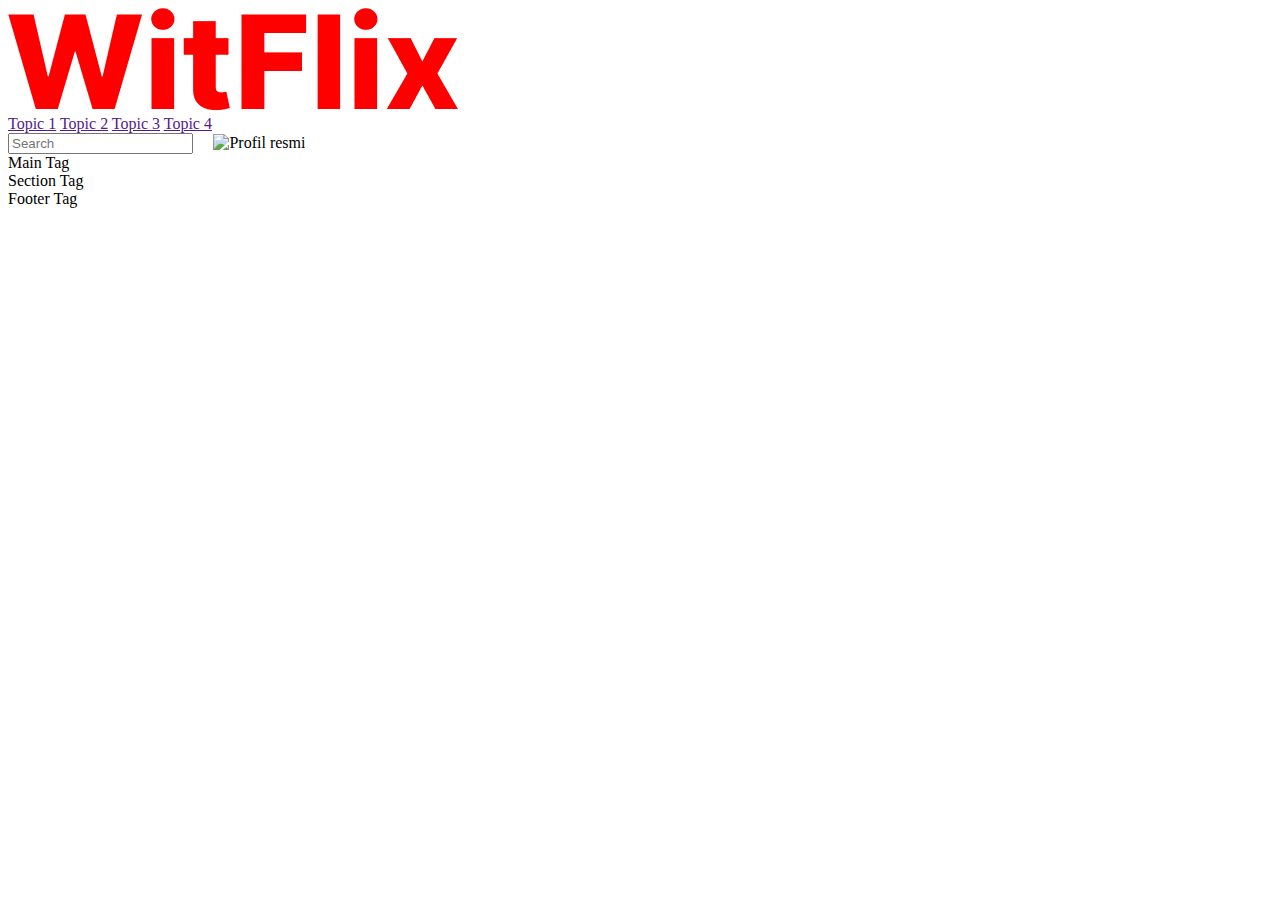
==== index.html @ 504824b6 "Initial commit" ====
<!DOCTYPE html>
<html lang="en">
<head>
    <meta charset="UTF-8">
    <meta name="viewport" content="width=device-width, initial-scale=1.0">
    <title>WitFlix</title>
    <link rel="stylesheet" href="./src/css/style.css">
   <link rel="stylesheet" href="./src/css/all.min.css">
</head>
<body>
    <div id="wrap">
<header>
    <img src="./src/images/WitFlix.png" alt="WitFlix Logo" class="logo">
    <nav>
        <a href="">Topic 1</a>
        <a href="">Topic 2</a>
        <a href="">Topic 3</a>
        <a href="">Topic 4</a>
    </nav>
    <div class="search"></div>
    <input type="text" placeholder="Search">
    <i class="fa-solid fa-bell"></i>
    <img src="" alt="Profil resmi" class=""profile>
    </div>
</header>
<main>Main Tag</main>
<section>Section Tag</section>
<footer>Footer Tag</footer>
    </div>

</body>
</html>
---- src/css/style.css ----
body {
    
}
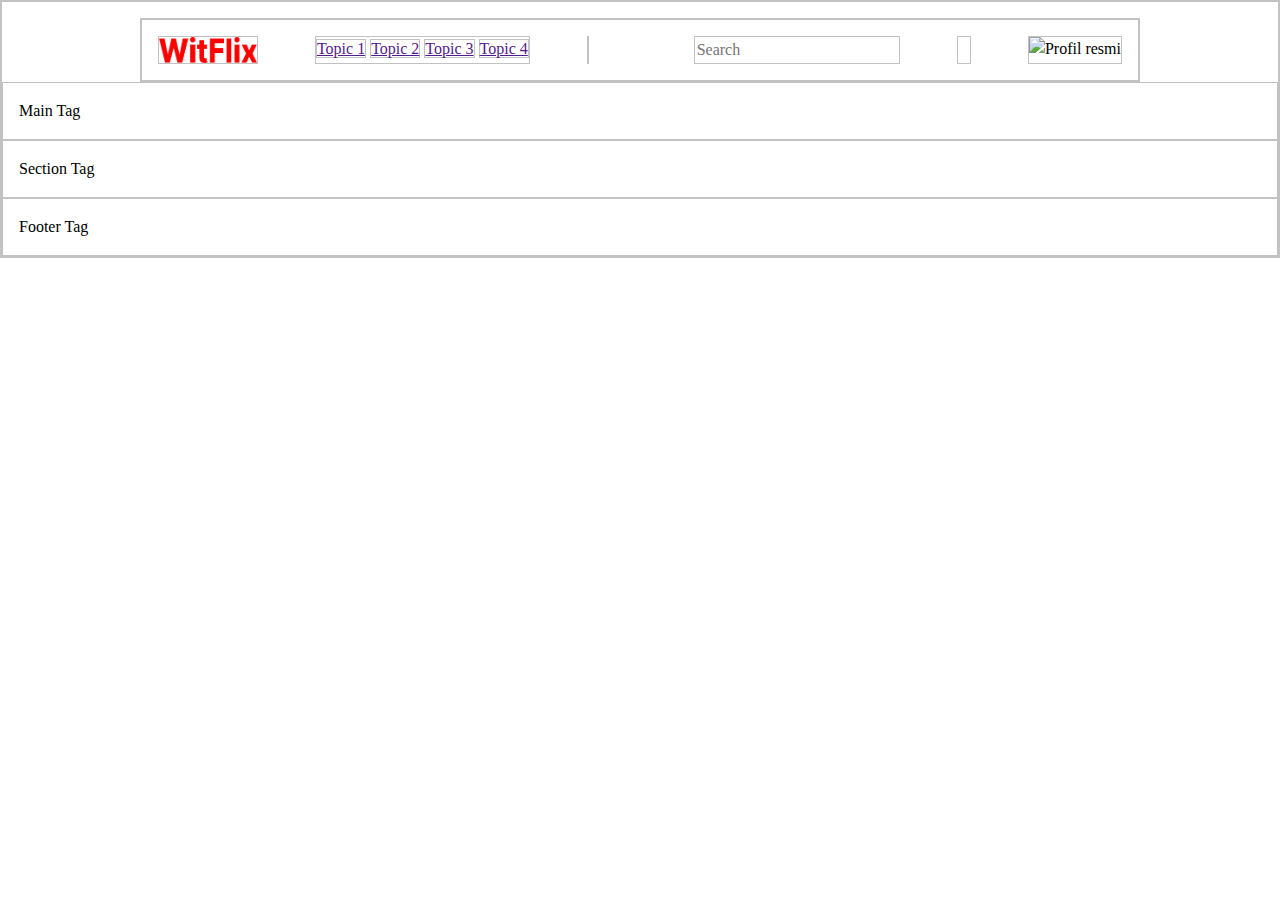
==== commit f700ac41: "Header ve css'in bir kısmı tamam, reset.css eklendi" ====
--- a/index.html
+++ b/index.html
@@ -4,6 +4,7 @@
     <meta charset="UTF-8">
     <meta name="viewport" content="width=device-width, initial-scale=1.0">
     <title>WitFlix</title>
+    <link rel="stylesheet" href="./src/css/reset.css">
     <link rel="stylesheet" href="./src/css/style.css">
    <link rel="stylesheet" href="./src/css/all.min.css">
 </head>
--- a/src/css/style.css
+++ b/src/css/style.css
@@ -1,3 +1,34 @@
+*{
+    border: 1px solid #c2c2c2;
+}
 body {
     
+}
+
+header, main, section, footer{
+    padding: 1rem;
+}
+
+#wrap{
+    max-width: 1000px;
+    margin: 0 auto;
+    margin-top: 1rem;
+    display: flex;
+    flex-direction: column;
+    row-gap: 2rem;
+}
+
+header {
+    display: flex;
+    justify-content: space-between;
+    padding: 1rem;
+}
+
+header .logo{
+    max-width: 100px;
+    height: auto;
+}
+
+header .search{
+    margin-right: 3rem;
 }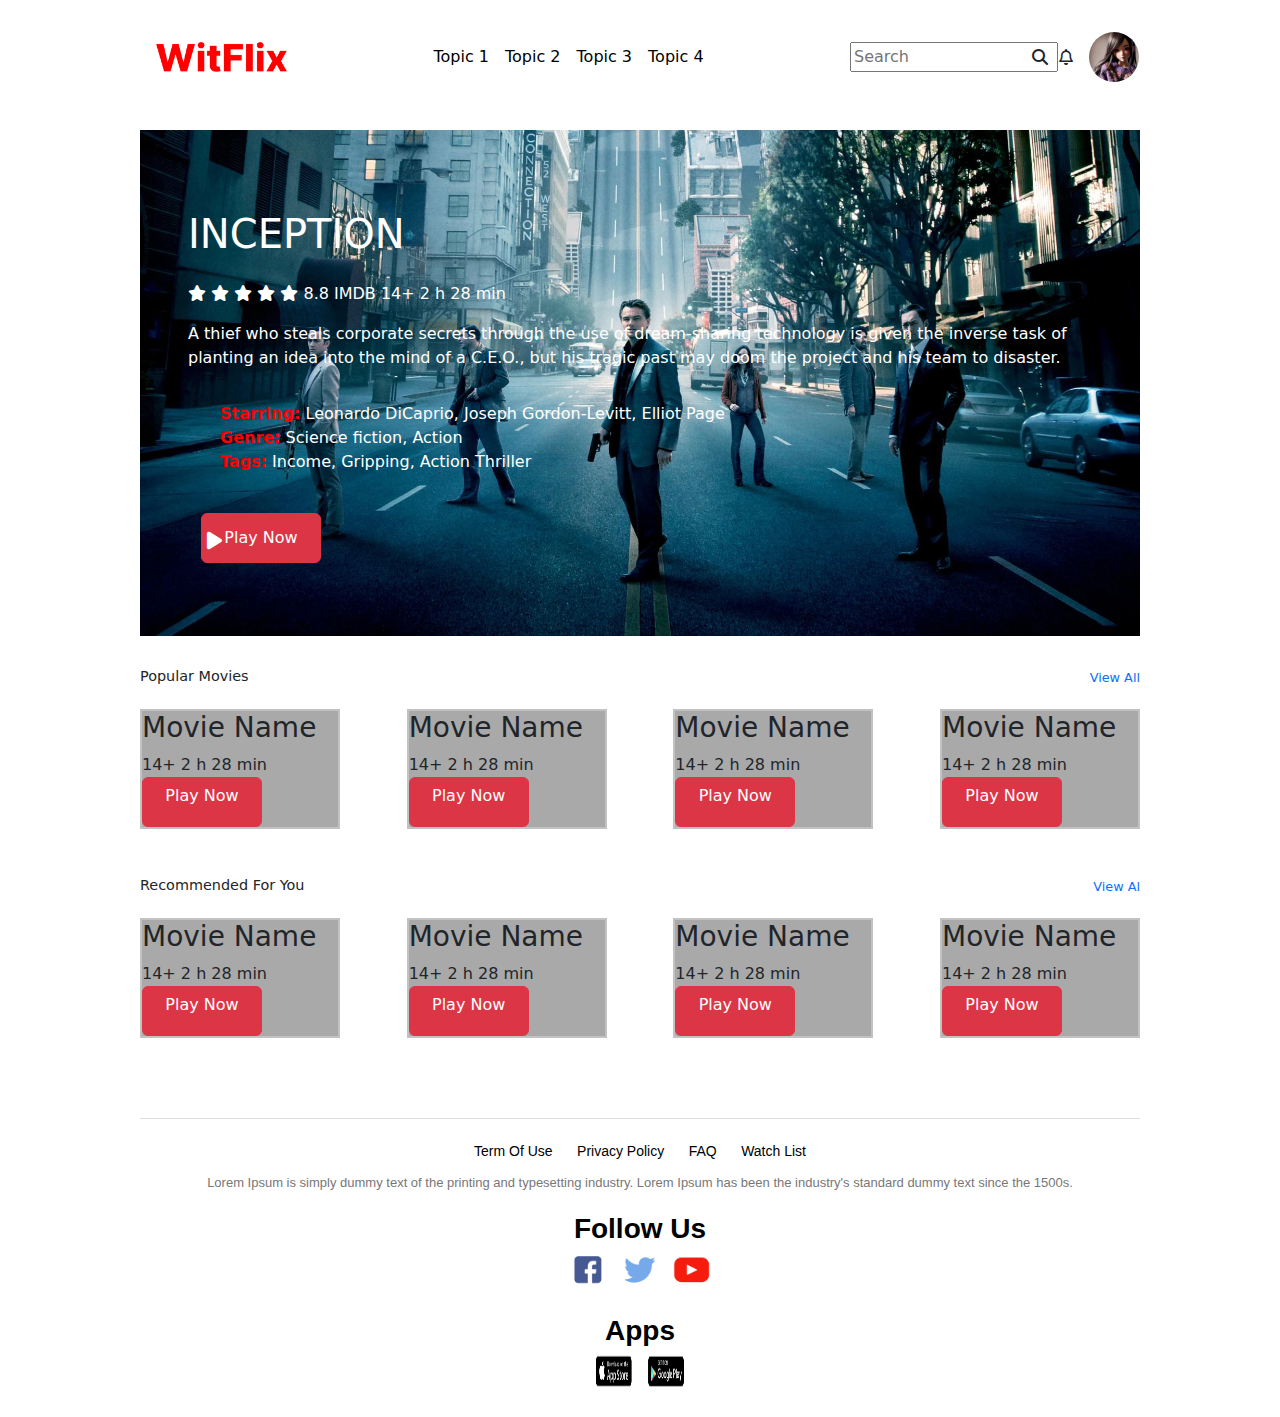
==== commit 7d8996c5: "Project Workflow" ====
--- a/index.html
+++ b/index.html
@@ -6,28 +6,194 @@
     <title>WitFlix</title>
     <link rel="stylesheet" href="./src/css/reset.css">
     <link rel="stylesheet" href="./src/css/style.css">
-   <link rel="stylesheet" href="./src/css/all.min.css">
+    <link rel="stylesheet" href="https://cdnjs.cloudflare.com/ajax/libs/font-awesome/6.7.2/css/all.min.css">
+
+   <link rel="preconnect" href="https://fonts.googleapis.com">
+    <link rel="preconnect" href="https://fonts.gstatic.com" crossorigin>
+    <link href="https://fonts.googleapis.com/css2?family=Open+Sans:ital,wght@0,300..800;1,300..800&display=swap" rel="stylesheet">
+    <link href="https://cdn.jsdelivr.net/npm/bootstrap@5.3.3/dist/css/bootstrap.min.css" rel="stylesheet" integrity="sha384-QWTKZyjpPEjISv5WaRU9OFeRpok6YctnYmDr5pNlyT2bRjXh0JMhjY6hW+ALEwIH" crossorigin="anonymous">
 </head>
 <body>
     <div id="wrap">
-<header>
+    <header class="flex">
     <img src="./src/images/WitFlix.png" alt="WitFlix Logo" class="logo">
-    <nav>
+    <nav class="flex">
         <a href="">Topic 1</a>
         <a href="">Topic 2</a>
         <a href="">Topic 3</a>
         <a href="">Topic 4</a>
     </nav>
-    <div class="search"></div>
-    <input type="text" placeholder="Search">
-    <i class="fa-solid fa-bell"></i>
-    <img src="" alt="Profil resmi" class=""profile>
+    <div class="right flex">
+        <div class="search">
+            <input type="search" placeholder="Search">
+            <i class="fa-solid fa-search"></i>
+         </div>
+        <div class="profile flex">
+            <i class="fa-regular fa-bell"></i>
+           <img src="src/images/file-MPmwpo1XaV3um4VkLpPefU (2).webp" alt="Profil resmi" class="profile">
+        </div>
     </div>
 </header>
-<main>Main Tag</main>
-<section>Section Tag</section>
-<footer>Footer Tag</footer>
+
+<main>
+    <div class="hero-content">
+        <h1>INCEPTION</h1>
+        <div class="movie-info">
+        <span class="user-rating">
+                <i class="fa-solid fa-star"></i>
+                <i class="fa-solid fa-star"></i>
+                <i class="fa-solid fa-star"></i>
+                <i class="fa-solid fa-star"></i>
+                <i class="fa-solid fa-star"></i>
+                 </span>
+            </span>
+        </span>
+        <span class="rating-number">8.8</span>
+        <span class="rating-source">IMDB</span>
+        <span class="maturity-rating">14+</span>
+        <span class="duration">2 h 28 min</span>
     </div>
+        <p>A thief who steals corporate secrets through the use of dream-sharing technology is given the inverse task of planting an idea into the mind of a C.E.O., but his tragic past may doom the project and his team to disaster.</p>
+        <ul class="movie-details">
+            <li><span class="label">Starring:</span> Leonardo DiCaprio, Joseph Gordon-Levitt, Elliot Page</li>
+            <li><span class="label">Genre:</span> Science fiction, Action</li>
+            <li><span class="label">Tags:</span> Income, Gripping, Action Thriller</li>
+        </ul>
+        <div class="btn">
+            <button type="button" class="btn btn-danger">Play Now</button>
+            <i class="fa-solid fa-play"></i>
+        </button>
+    </div>
+        </main>
+        <section>
+            <div class="suggestion-row">
+                <div class="s-header">
+                    <h2>Popular Movies</h2>
+                    <a href="">View All</a>
+                </div>
+                <div class="suggestion-content" id="popular">
+                    <div class="item">
+                        
+                        <div class="item-content">
+                            <h3>Movie Name</h3>
+                            <div class="detail">
+                                <span class="maturity-rating">14+</span>
+                                <span class="duration">2 h 28 min</span>
+                            </div>
+                            <div class="btn btn-danger">Play Now</div>
+                        </div>
+                    </div>
+                    <div class="item">
+                        
+                        <div class="item-content">
+                            <h3>Movie Name</h3>
+                            <div class="detail">
+                                <span class="maturity-rating">14+</span>
+                                <span class="duration">2 h 28 min</span>
+                            </div>
+                            <div class="btn btn-danger">Play Now</div>
+                        </div>
+                    </div>
+                    <div class="item">
+                       
+                        <div class="item-content">
+                            <h3>Movie Name</h3>
+                            <div class="detail">
+                                <span class="maturity-rating">14+</span>
+                                <span class="duration">2 h 28 min</span>
+                            </div>
+                            <div class="btn btn-danger">Play Now</div>
+                        </div>
+                    </div>
+                    <div class="item">
+                        
+                        <div class="item-content">
+                            <h3>Movie Name</h3>
+                            <div class="detail">
+                                <span class="maturity-rating">14+</span>
+                                <span class="duration">2 h 28 min</span>
+                            </div>
+                            <div class="btn btn-danger">Play Now</div>
+                        </div>
+                    </div>
+                </div>
+            </div>
+            <div class="suggestion-row">
+                <div class="s-header">
+                    <h2>Recommended For You</h2>
+                    <a href="">View Al</a>
+                </div>
+                <div class="suggestion-content">
+                    <div class="item">
+                       
+                        <div class="item-content">
+                            <h3>Movie Name</h3>
+                            <div class="detail">
+                                <span class="maturity-rating">14+</span>
+                                <span class="duration">2 h 28 min</span>
+                            </div>
+                            <div class="btn btn-danger">Play Now</div>
+                        </div>
+                    </div>
+                    <div class="item">
+                        
+                        <div class="item-content">
+                            <h3>Movie Name</h3>
+                            <div class="detail">
+                                <span class="maturity-rating">14+</span>
+                                <span class="duration">2 h 28 min</span>
+                            </div>
+                            <div class="btn btn-danger">Play Now</div>
+                        </div>
+                    </div>
+                    <div class="item">
+                        
+                        <div class="item-content">
+                            <h3>Movie Name</h3>
+                            <div class="detail">
+                                <span class="maturity-rating">14+</span>
+                                <span class="duration">2 h 28 min</span>
+                            </div>
+                            <div class="btn btn-danger">Play Now</div>
+                        </div>
+                    </div>
+                    <div class="item">
+                        
+                        <div class="item-content">
+                            <h3>Movie Name</h3>
+                            <div class="detail">
+                                <span class="maturity-rating">14+</span>
+                                <span class="duration">2 h 28 min</span>
+                            </div>
+                            <div class="btn btn-danger">Play Now</div>
+                        </div>
+                    </div>
+                </div>
+            </div>
+</section>
 
-</body>
-</html>+<footer>
+    <div class="footer-links">
+      <a href="#">Term Of Use</a>
+      <a href="#">Privacy Policy</a>
+      <a href="#">FAQ</a>
+      <a href="#">Watch List</a>
+    </div>
+    <div class="footer-about">
+      <p>
+        Lorem Ipsum is simply dummy text of the printing and typesetting industry.
+        Lorem Ipsum has been the industry's standard dummy text since the 1500s.
+      </p>
+    </div>
+    <div class="footer-social">
+      <span>Follow Us</span>
+      <a href="#"><img src="src/images/facebook-icon.png" alt="Facebook"></a>
+      <a href="#"><img src="src/images/twitter-icon.png" alt="Twitter"></a>
+      <a href="#"><img src="src/images/youtube-icon.png" alt="YouTube"></a>
+    </div>
+    <div class="footer-apps">
+      <span>Apps</span>
+      <a href="#"><img src="src/images/applestore.png" alt="App Store"></a>
+      <a href="#"><img src="src/images/googleplay.png" alt="Google Play"></a>
+    </div>
+  </footer>--- a/src/css/style.css
+++ b/src/css/style.css
@@ -1,11 +1,15 @@
 *{
-    border: 1px solid #c2c2c2;
+   
 }
 body {
-    
-}
-
-header, main, section, footer{
+  font-family: "Open Sans", serif;
+  font-optical-sizing: auto;
+  font-weight: 400;
+  font-style: normal;
+  
+}
+
+main, footer{
     padding: 1rem;
 }
 
@@ -18,17 +22,199 @@
     row-gap: 2rem;
 }
 
+.flex{
+    display: flex;
+    justify-content: space-between;
+    align-items: center;
+}
+
 header {
+    padding: 1rem;
+}
+
+header .logo{
+    height: 30px;
+}
+header nav{
+    gap: 1rem;
+}
+
+header nav a{
+    text-decoration: none;
+    color: #000;
+}
+
+header .right{ 
+    gap: 1rem;
+}
+header .right .search{
+    position: relative;
+}
+
+header .right .search i{
+   position: absolute;
+   right: 10px;
+   top: 50%;
+  transform: translateY(-50%);
+  cursor: pointer;
+}
+
+header .right .profile{
+    gap: 1rem;
+}
+
+header .profile{
+    width: 50px; 
+    height: 50px;
+    border-radius: 50%;
+    display: flex;
+    justify-content: center;
+   
+}
+
+main{
+    background-image: url("/src/images/INCEPTION.webp");
+    background-size: cover;
+    background-position: center;
+    background-repeat: no-repeat;
+    color: #fff;
+    padding: 5rem 3rem;
+}
+
+.hero-content{
+    display: flex;
+    flex-direction: column;
+    row-gap: 1rem;
+}
+
+.movie-details span{
+    color: red;
+    font-weight: bold;
+}  
+
+.btn {
+    display: inline-block; 
+    width: 120px;
+    height: 50px;
+    border-radius: 20px;
+    background-color: #E53935;
+    color: white;
+    font-size: 16px;
+    text-align: center;
+    line-height: 50px;
+    cursor: pointer;
+    transition: background-color 0.3s ease;
+    position: relative;
+    border: none;
+  }
+
+  .btn:hover{
+    background-color: #C62828;
+   border: none;
+  }
+
+  .btn i {
+    margin: auto;
+    text-align: center;
+   
+  }
+  
+  .btn i{
+   position: absolute;
+   left: 18px;
+   top: 50%;
+   font-size: 20px;
+   cursor: pointer;
+   color: white;
+}
+    main .btn i{
+    gap: 1rem;
+}
+
+.suggestion-row{
+    display: flex;
+    flex-direction: column;;
+    row-gap: 1rem;
+}
+
+.suggestion-row .s-header{
     display: flex;
     justify-content: space-between;
-    padding: 1rem;
-}
-
-header .logo{
-    max-width: 100px;
-    height: auto;
-}
-
-header .search{
-    margin-right: 3rem;
-}+    gap: 20px;
+    flex-wrap: wrap;
+}
+
+.suggestion-row h2{
+    font-size: 0.9rem;
+}
+
+.suggestion-row a{
+   text-decoration: none;
+   font-size: 0.8rem;
+}
+.suggestion-content {
+    display: flex;
+    justify-content: space-between;
+    margin-bottom: 3rem;
+}
+
+.suggestion-content .item{
+    display: flex;
+    flex-direction: column;
+    row-gap: 1rem;
+    border: 2px solid #c2c2c2;
+    padding: 2rem 3rem 2rem 1 rem;
+    width: 20%;
+    background-color: darkgrey;
+}
+
+
+
+.play-now-btn:hover {
+    background-color: #C62828;
+}
+footer {
+    background-color: white;
+    padding: 20px;
+    text-align: center;
+    font-family: Arial, sans-serif;
+    border-top: 1px solid #ddd;
+  }
+  
+  .footer-links a {
+    margin: 0 10px;
+    color: black;
+    text-decoration: none;
+    font-size: 14px;
+  }
+  
+  .footer-links a:hover {
+    text-decoration: underline;
+  }
+  
+  .footer-about {
+    margin-top: 10px;
+    font-size: 13px;
+    color: #777;
+  }
+  
+  .footer-social span,
+  .footer-apps span {
+    display: block;
+    margin-top: 15px;
+    font-weight: bold;
+    font-size: 28px;
+    color: black;
+  }
+  
+  .footer-social a,
+  .footer-apps a {
+    margin: 0 5px;
+    display: inline-block;
+  }
+  
+  .footer-social img,
+  .footer-apps img {
+    width: 38px;
+    height: 38px;
+  }